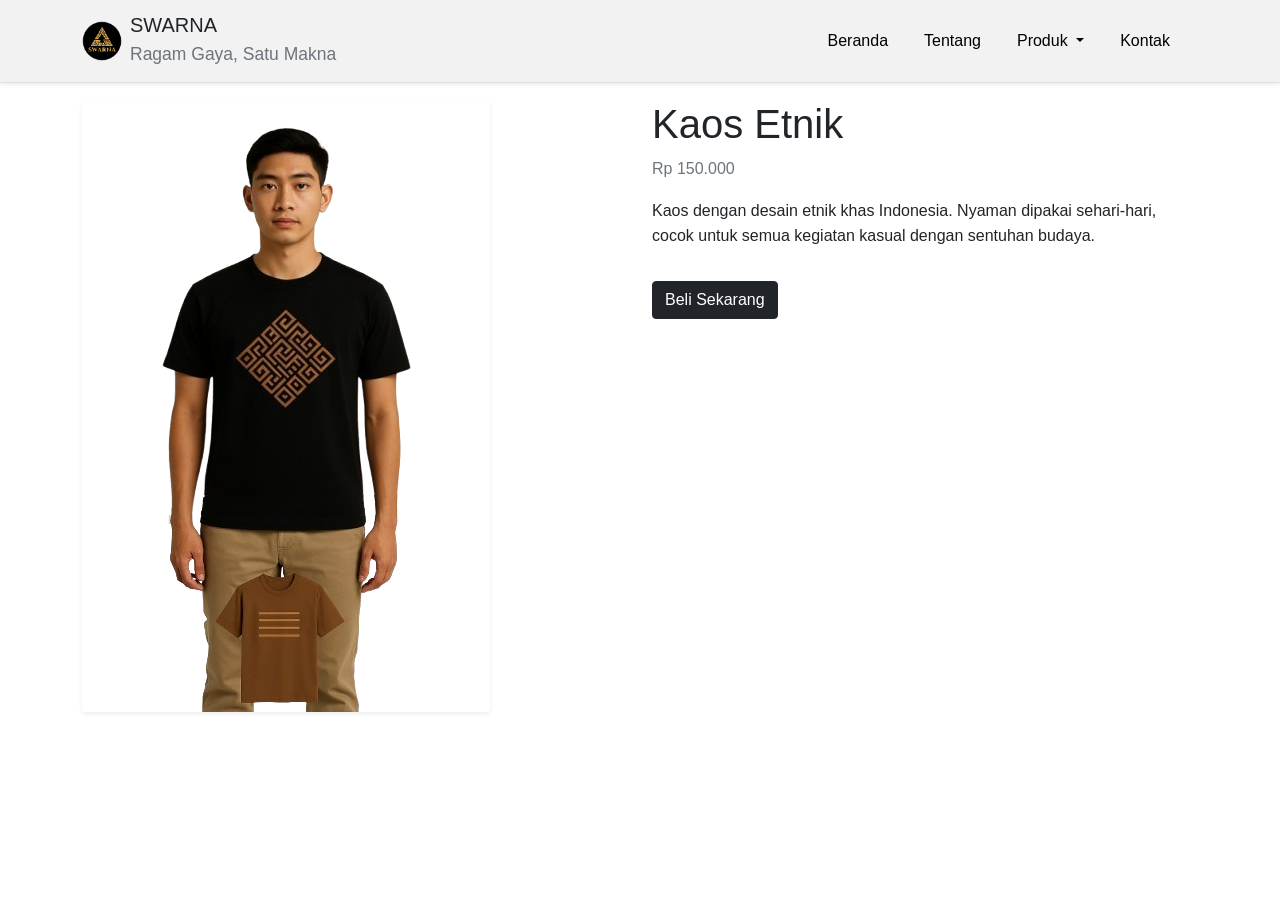
==== detail-produk.html @ 386f2bb8 "second" ====
<!DOCTYPE html>
<html lang="id">
<head>
  <meta charset="UTF-8" />
  <meta name="viewport" content="width=device-width, initial-scale=1.0"/>
  <title>Detail Produk - SWARNA</title>
  <link rel="stylesheet" href="bootstrap-5.0.2-dist/css/bootstrap.min.css" />
  <link rel="stylesheet" href="style.css" />
</head>
<body>
<nav class="navbar navbar-expand-lg navbar-light fixed-top shadow-sm border-bottom" style="z-index: 999; background-color: #f2f2f2;" id="mainNavbar">
  <div class="container">
    <a class="navbar-brand d-flex align-items-center" href="#">
      <img src="img/SWARNA-logo no1.png" alt="Logo SWARNA" width="40" height="40" class="me-2">
      <div>
        <h1 class="h5 mb-0 text-dark">SWARNA</h1>
        <small class="text-muted">Ragam Gaya, Satu Makna</small>
      </div>
    </a>
    <button class="navbar-toggler" type="button" data-bs-toggle="collapse" data-bs-target="#navbarNav">
      <span class="navbar-toggler-icon"></span>
    </button>
    <div class="collapse navbar-collapse justify-content-end" id="navbarNav">
      <ul class="navbar-nav">
        <li class="nav-item"><a class="nav-link active text-dark" href="#">Beranda</a></li>
        <li class="nav-item"><a class="nav-link text-dark" href="#tentang">Tentang</a></li>
        <li class="nav-item dropdown">
          <a class="nav-link dropdown-toggle text-dark" href="#produk" id="produkDropdown" role="button" data-bs-toggle="dropdown" aria-expanded="false">
            Produk
          </a>
          <ul class="dropdown-menu" aria-labelledby="produkDropdown">
            <li><a class="dropdown-item" href="#produk">Semua Produk</a></li>
            <li><a class="dropdown-item" href="#">Special Edition</a></li>
            <li><a class="dropdown-item" href="#">Tote Bag</a></li>
            <li><a class="dropdown-item" href="#">Aksesori</a></li>
          </ul>
        </li>
        <li class="nav-item"><a class="nav-link text-dark" href="#contact">Kontak</a></li>
      </ul>
    </div>
  </div>
</nav>
  <div class="container" style="padding-top: 100px">
    <div class="row">
      <div class="col-md-6">
        <img src="img/model 1.png" alt="Kaos Etnik" class="img-fluid rounded shadow-sm" id="detail-img">
      </div>
      <div class="col-md-6">
        <h1 id="detail-title">Kaos Etnik</h1>
        <p class="text-muted" id="detail-price">Rp 150.000</p>
        <p id="detail-description">
          Kaos dengan desain etnik khas Indonesia. Nyaman dipakai sehari-hari, cocok untuk semua kegiatan kasual dengan sentuhan budaya.
        </p>
        <button class="btn btn-dark mt-3">Beli Sekarang</button>
      </div>
    </div>
  </div>

  <script src="bootstrap-5.0.2-dist/js/bootstrap.bundle.min.js"></script>
</body>
</html>
---- style.css ----
* {
 margin: 0;
 padding: 0;
 box-sizing: border-box;
 font-family: 'Poppins', sans-serif;
 text-decoration: none;
 list-style: none;
}

body {
 line-height: 1.6;
}

.navbar-nav .nav-link {
 margin-right: 20px;
 color: #000 !important;
 font-weight: 500;
}

.navbar-nav .nav-link:hover {
 color: #666 !important;
}

.nav-btn {
 background-color: #000;
 color: white;
 border: none;
 padding: 8px 20px;
 border-radius: 5px;
 font-weight: 500;
 transition: background-color 0.3s ease;
}

.nav-btn:hover {
 background-color: #333;
}

#homepage {
 min-height: 100vh;
 display: flex;
 flex-direction: column;
 align-items: center;
 justify-content: center;
 text-align: center;
 padding: 2rem;
padding-top: 80px !important;
}

#homepage img {
 max-width: 90%;
 height: auto;
 transition: transform 0.3s ease;
}

#homepage img:hover {
 transform: scale(1.03);
}

.custom-btn {
 display: inline-block;
 padding: 10px 20px;
 background-color: #B3944F;
 color: white;
 text-decoration: none;
 font-weight: bold;
 border-radius: 5px;
 transition: background-color 0.3s ease;
 margin-top: 1rem;
}

.custom-btn:hover {
 background-color: #ba9c60;
 color: white;
}

.tentang-brand {
 font-size: 2.5rem;
 text-align: center;
 margin: 2rem 0;
}

.produk-scroll-container {
 display: flex;
 overflow-x: auto;
 scroll-snap-type: x mandatory;
 -webkit-overflow-scrolling: touch;
 gap: 1rem;
 padding: 1rem;
}

.produk-card {
 width: 250px;
 scroll-snap-align: start;
 background-color: white;
 border-radius: 8px;
 box-shadow: 0 2px 8px rgba(0, 0, 0, 0.1);
 padding: 1rem;
 flex-shrink: 0;
 text-align: center;
}

.produk-card img {
 height: 200px;
 width: 100%;
 object-fit: cover;
 border-radius: 5px;
}

.carousel-caption {
 bottom: 20px;
}

.carousel-caption h5,
.carousel-caption p {
 color: #fff;
}

.carousel-caption.bg-dark {
 background-color: rgba(0, 0, 0, 0.6);
 padding: 1rem;
 border-radius: 8px;
}

.contact-index ul li {
 margin-bottom: 0.5rem;
 font-size: 1.1rem;
}

.tentang-index p {
 padding: 0 1rem;
 text-align: center;
}

/* === MEDIA QUERIES === */

/* Tablet */
@media (min-width: 768px) {
 .tentang-brand {
  font-size: 3rem;
 }

 .tentang-index p {
  padding: 0 3rem;
 }

 .produk-card {
  width: 300px;
 }
}

/* Desktop */
@media (min-width: 1024px) {
 #homepage {
  flex-direction: row;
  text-align: left;
  justify-content: space-between;
  padding: 4rem 6rem;
 }

 #homepage img {
  max-width: 45%;
 }

 .tentang-brand {
  text-align: left;
 }

 .produk-scroll-container {
  justify-content: center;
 }
}
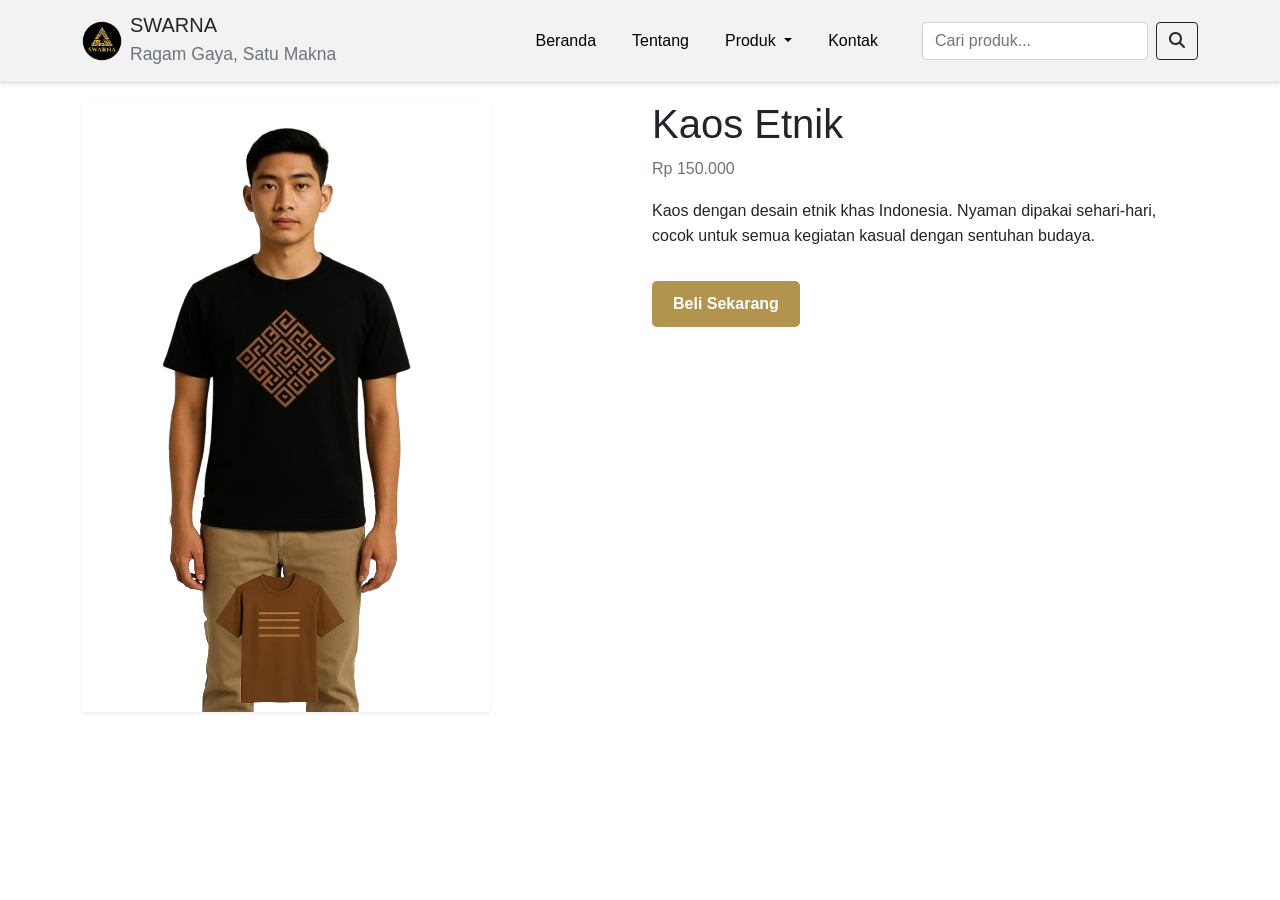
==== commit 5a3d23fc: "tiga" ====
--- a/detail-produk.html
+++ b/detail-produk.html
@@ -6,6 +6,8 @@
   <title>Detail Produk - SWARNA</title>
   <link rel="stylesheet" href="bootstrap-5.0.2-dist/css/bootstrap.min.css" />
   <link rel="stylesheet" href="style.css" />
+  <link rel="icon" href="img/SWARNA-logo no1.png" type="image/png" />
+  <link rel="stylesheet" href="fontawesome-free-6.4.2-web/css/all.min.css">
 </head>
 <body>
 <nav class="navbar navbar-expand-lg navbar-light fixed-top shadow-sm border-bottom" style="z-index: 999; background-color: #f2f2f2;" id="mainNavbar">
@@ -21,23 +23,29 @@
       <span class="navbar-toggler-icon"></span>
     </button>
     <div class="collapse navbar-collapse justify-content-end" id="navbarNav">
-      <ul class="navbar-nav">
-        <li class="nav-item"><a class="nav-link active text-dark" href="#">Beranda</a></li>
-        <li class="nav-item"><a class="nav-link text-dark" href="#tentang">Tentang</a></li>
-        <li class="nav-item dropdown">
-          <a class="nav-link dropdown-toggle text-dark" href="#produk" id="produkDropdown" role="button" data-bs-toggle="dropdown" aria-expanded="false">
-            Produk
-          </a>
-          <ul class="dropdown-menu" aria-labelledby="produkDropdown">
-            <li><a class="dropdown-item" href="#produk">Semua Produk</a></li>
-            <li><a class="dropdown-item" href="#">Special Edition</a></li>
-            <li><a class="dropdown-item" href="#">Tote Bag</a></li>
-            <li><a class="dropdown-item" href="#">Aksesori</a></li>
-          </ul>
-        </li>
-        <li class="nav-item"><a class="nav-link text-dark" href="#contact">Kontak</a></li>
+  <ul class="navbar-nav me-3">
+    <li class="nav-item"><a class="nav-link active text-dark" href="#">Beranda</a></li>
+    <li class="nav-item"><a class="nav-link text-dark" href="#tentang">Tentang</a></li>
+    <li class="nav-item dropdown">
+      <a class="nav-link dropdown-toggle text-dark" href="#produk" id="produkDropdown" role="button" data-bs-toggle="dropdown" aria-expanded="false">
+        Produk
+      </a>
+      <ul class="dropdown-menu" aria-labelledby="produkDropdown">
+        <li><a class="dropdown-item" href="#produk">Semua Produk</a></li>
+        <li><a class="dropdown-item" href="#">Special Edition</a></li>
+        <li><a class="dropdown-item" href="#">Tote Bag</a></li>
+        <li><a class="dropdown-item" href="#">Aksesori</a></li>
       </ul>
-    </div>
+    </li>
+    <li class="nav-item"><a class="nav-link text-dark" href="#contact">Kontak</a></li>
+  </ul>
+
+  <!-- FORM SEARCH -->
+  <form class="d-flex" role="search" action="#" method="GET">
+    <input class="form-control me-2" type="search" placeholder="Cari produk..." aria-label="Search">
+    <button class="btn btn-outline-dark" type="submit"><i class="fas fa-search"></i></button>
+  </form>
+</div>
   </div>
 </nav>
   <div class="container" style="padding-top: 100px">
@@ -51,11 +59,12 @@
         <p id="detail-description">
           Kaos dengan desain etnik khas Indonesia. Nyaman dipakai sehari-hari, cocok untuk semua kegiatan kasual dengan sentuhan budaya.
         </p>
-        <button class="btn btn-dark mt-3">Beli Sekarang</button>
+        <button class="btn custom-btn mt-3">Beli Sekarang</button>
       </div>
     </div>
   </div>
-
+ <script src="script.js"></script>
+ <script src="fontawesome-free-6.4.2-web/js/all.min.js"></script>
   <script src="bootstrap-5.0.2-dist/js/bootstrap.bundle.min.js"></script>
 </body>
 </html>
